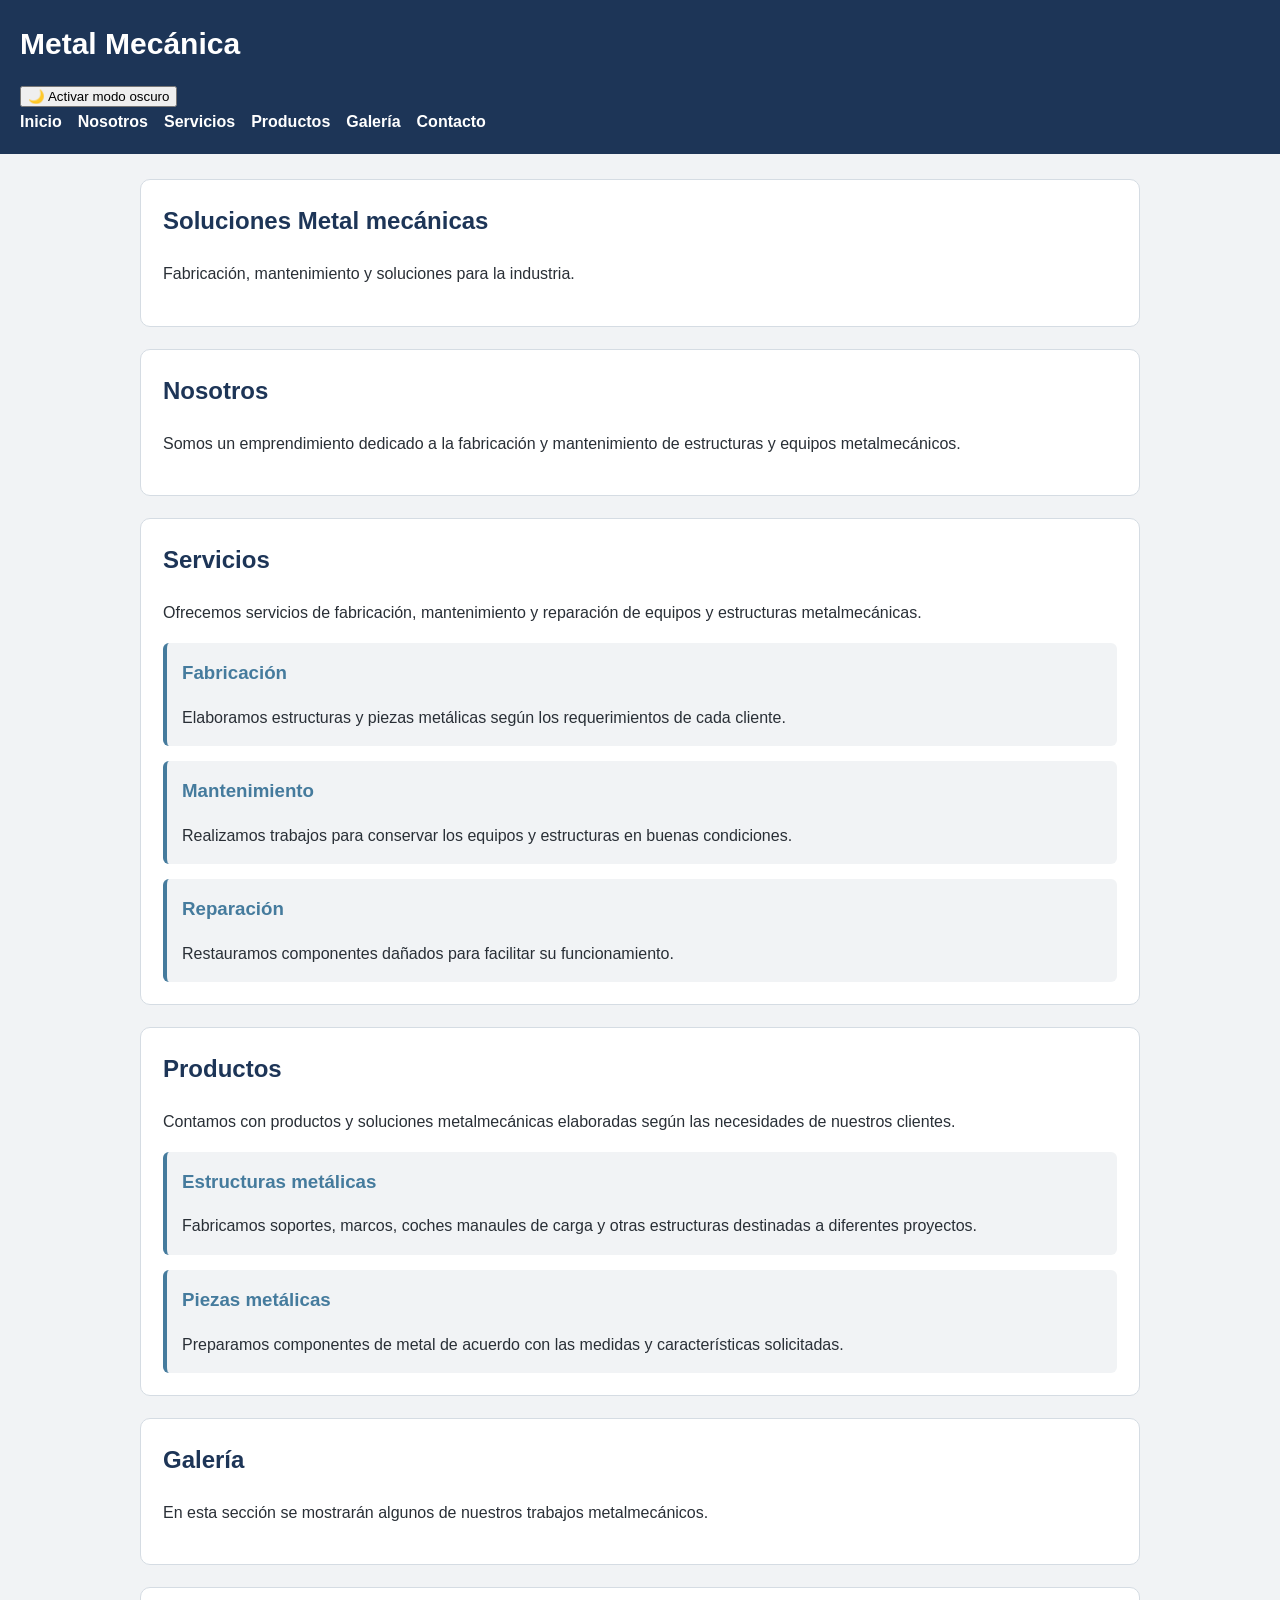
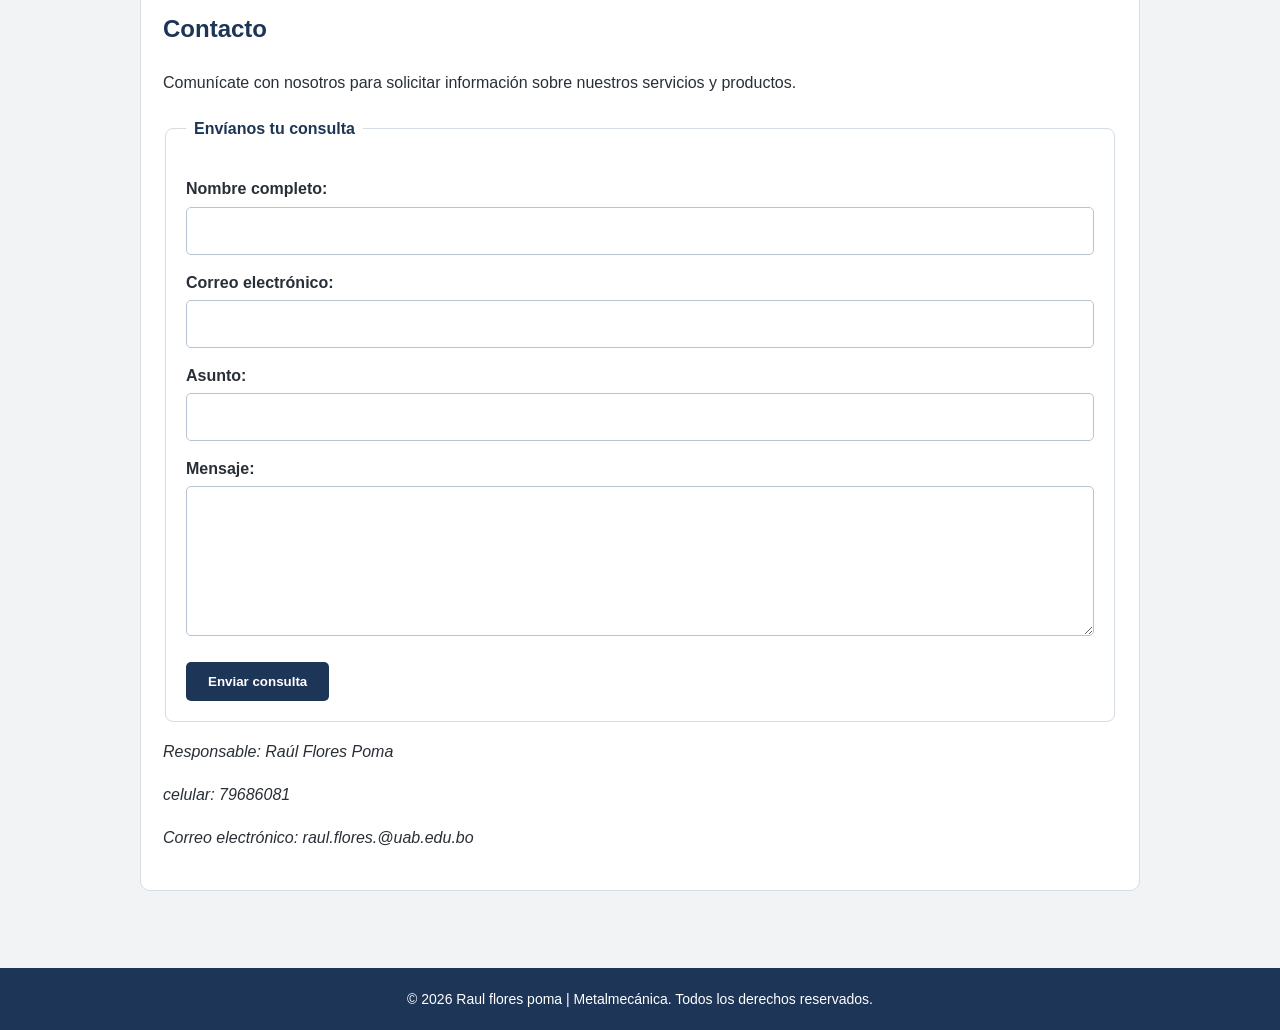
==== index.html @ 5069d087 "boton modo oscuro o claro" ====
<!DOCTYPE html>
<html lang="es">

<head>
    <meta charset="UTF-8">
    <meta name="viewport" content="width=device-width, initial-scale=1.0">
    <title>Metal Mecánica</title>
    <link rel="stylesheet" href="styles.css">
</head>

<body>

     <header>
        <h1>Metal Mecánica</h1>

 <button type="button" id="interruptor-tema" aria-pressed="false">
        🌙 Activar modo oscuro
    </button>

         <nav>
             <ul>
            <li><a href="#inicio">Inicio</a></li>
            <li><a href="#nosotros">Nosotros</a></li>
            <li><a href="#servicios">Servicios</a></li>
            <li><a href="#productos">Productos</a></li>
            <li><a href="#galeria">Galería</a></li>
            <li><a href="#contacto">Contacto</a></li>
             </ul>
         </nav>
    </header>

        <main>

        <section id="inicio">
        <h2>Soluciones Metal mecánicas</h2>
        <p>Fabricación, mantenimiento y soluciones para la industria.</p>
        </section>

        <section id="nosotros">
        <h2>Nosotros</h2>
        <p>Somos un emprendimiento dedicado a la fabricación y mantenimiento de estructuras y equipos metalmecánicos.</p>
        </section>

        <section id="servicios">
    <h2>Servicios</h2>
    <p>Ofrecemos servicios de fabricación, mantenimiento y reparación de equipos y estructuras metalmecánicas.</p>

 <article>
        <h3>Fabricación</h3>
        <p>Elaboramos estructuras y piezas metálicas según los requerimientos de cada cliente.</p>
    </article>

    <article>
        <h3>Mantenimiento</h3>
        <p>Realizamos trabajos para conservar los equipos y estructuras en buenas condiciones.</p>
    </article>

    <article>
        <h3>Reparación</h3>
        <p>Restauramos componentes dañados para facilitar su funcionamiento.</p>
    </article>

</section>

<section id="productos">
    <h2>Productos</h2>
    <p>Contamos con productos y soluciones metalmecánicas elaboradas según las necesidades de nuestros clientes.</p>

    <article>
        <h3>Estructuras metálicas</h3>
        <p>Fabricamos soportes, marcos, coches manaules de carga y otras estructuras destinadas a diferentes proyectos.</p>
    </article>

    <article>
        <h3>Piezas metálicas</h3>
        <p>Preparamos componentes de metal de acuerdo con las medidas y características solicitadas.</p>
    </article>

</section>

<section id="galeria">
            <h2>Galería</h2>
            <p>En esta sección se mostrarán algunos de nuestros trabajos metalmecánicos.</p>
        </section>

<section id="contacto">
    <h2>Contacto</h2>
    <p>Comunícate con nosotros para solicitar información sobre nuestros servicios y productos.</p>

     
<form>
    <fieldset>
        <legend>Envíanos tu consulta</legend>

        <label for="nombre">Nombre completo:</label>
        <input type="text" id="nombre" name="nombre" required>

        <label for="correo">Correo electrónico:</label>
        <input type="email" id="correo" name="correo" required>

        <label for="asunto">Asunto:</label>
        <input type="text" id="asunto" name="asunto" required>

        <label for="mensaje">Mensaje:</label>
        <textarea id="mensaje" name="mensaje" rows="5" required></textarea>

        <button type="submit">Enviar consulta</button>
    </fieldset>
</form>


     <address>
            <p>Responsable: Raúl Flores Poma</p>
            <p>celular: 79686081</p>
            <p>Correo electrónico: raul.flores.@uab.edu.bo</p>
        </address>


</section>

        </main>
        

         <footer>
        <p>© 2026 Raul flores poma | Metalmecánica. Todos los derechos reservados.</p>
    </footer>
    
     <script src="script.js"></script>
    
</body>

</html>
---- styles.css ----
/* Estilo general de la página */

body {
    font-family: Arial, Helvetica, sans-serif;
    background-color: #f1f3f5;
    color: #292f36;
    line-height: 1.6;
    margin: 0;
}

/* Encabezado principal */

header {
    background-color: #1d3557;
    color: #ffffff;
    padding: 20px;
}

header h1 {
    color: #ffffff;
    margin: 0 0 15px 0;
    font-size: 30px;
}


/* Menú de navegación */

nav ul {
    display: flex;
    flex-wrap: wrap;
    gap: 16px;
    list-style: none;
    padding: 0;
    margin: 0;
}

nav li {
    margin: 0; 
}

nav a {
    color: #ffffff;
    text-decoration: none;
    font-weight: bold;
}

nav a:hover {
    color: #f4a261;
}


/* Área principal de la página */

main {
    max-width: 1000px;
    margin: 0 auto;
    padding: 25px;
}


/* Secciones de contenido */

main section {
    background-color: #ffffff;
    border: 1px solid #d5dce3;
    border-radius: 10px;
    padding: 22px;
    margin-bottom: 22px;
}


/* Títulos y textos */

main h2 {
    color: #1d3557;
    margin-top: 0;
}

main h3 {
    color: #457b9d;
}

main p {
    line-height: 1.7;
}


/* Tarjetas de servicios y productos */

main article {
    background-color: #f1f3f5;
    border-left: 4px solid #457b9d;
    border-radius: 6px;
    padding: 15px;
    margin-top: 15px;
}

main article h3 {
    margin-top: 0;
    margin-bottom: 8px;
}

main article p {
    margin-bottom: 0;
}


/* Formulario de contacto */

main form {
    margin-top: 20px;
}

main fieldset {
    border: 1px solid #d5dce3;
    border-radius: 8px;
    padding: 20px;
}

main legend {
    color: #1d3557;
    font-weight: bold;
    padding: 0 8px;
}

main label {
    display: block;
    margin-top: 15px;
    margin-bottom: 5px;
    font-weight: bold;
}

main input,
main textarea {
    box-sizing: border-box;
    width: 100%;
    padding: 10px;
    border: 1px solid #b8c4d1;
    border-radius: 5px;
    font: inherit;
}

main textarea {
    resize: vertical;
}

main button {
    margin-top: 18px;
    padding: 12px 22px;
    background-color: #1d3557;
    color: #ffffff;
    border: none;
    border-radius: 5px;
    font-weight: bold;
    cursor: pointer;
}

main button:hover {
    background-color: #457b9d;
}

/* Pie de página */

footer {
    background-color: #1d3557;
    color: #ffffff;
    text-align: center;
    padding: 20px;
    margin-top: 30px;
}

footer p {
    margin: 0;
    font-size: 14px;
}


/* Diseño para pantallas pequeñas */
@media (max-width: 600px) {
    main {
        padding: 14px;
    }

    main section {
        box-sizing: border-box;
        width: 100%;
        padding: 16px;
    }

    main article {
        box-sizing: border-box;
        width: 100%;
        padding: 12px;
    }
}
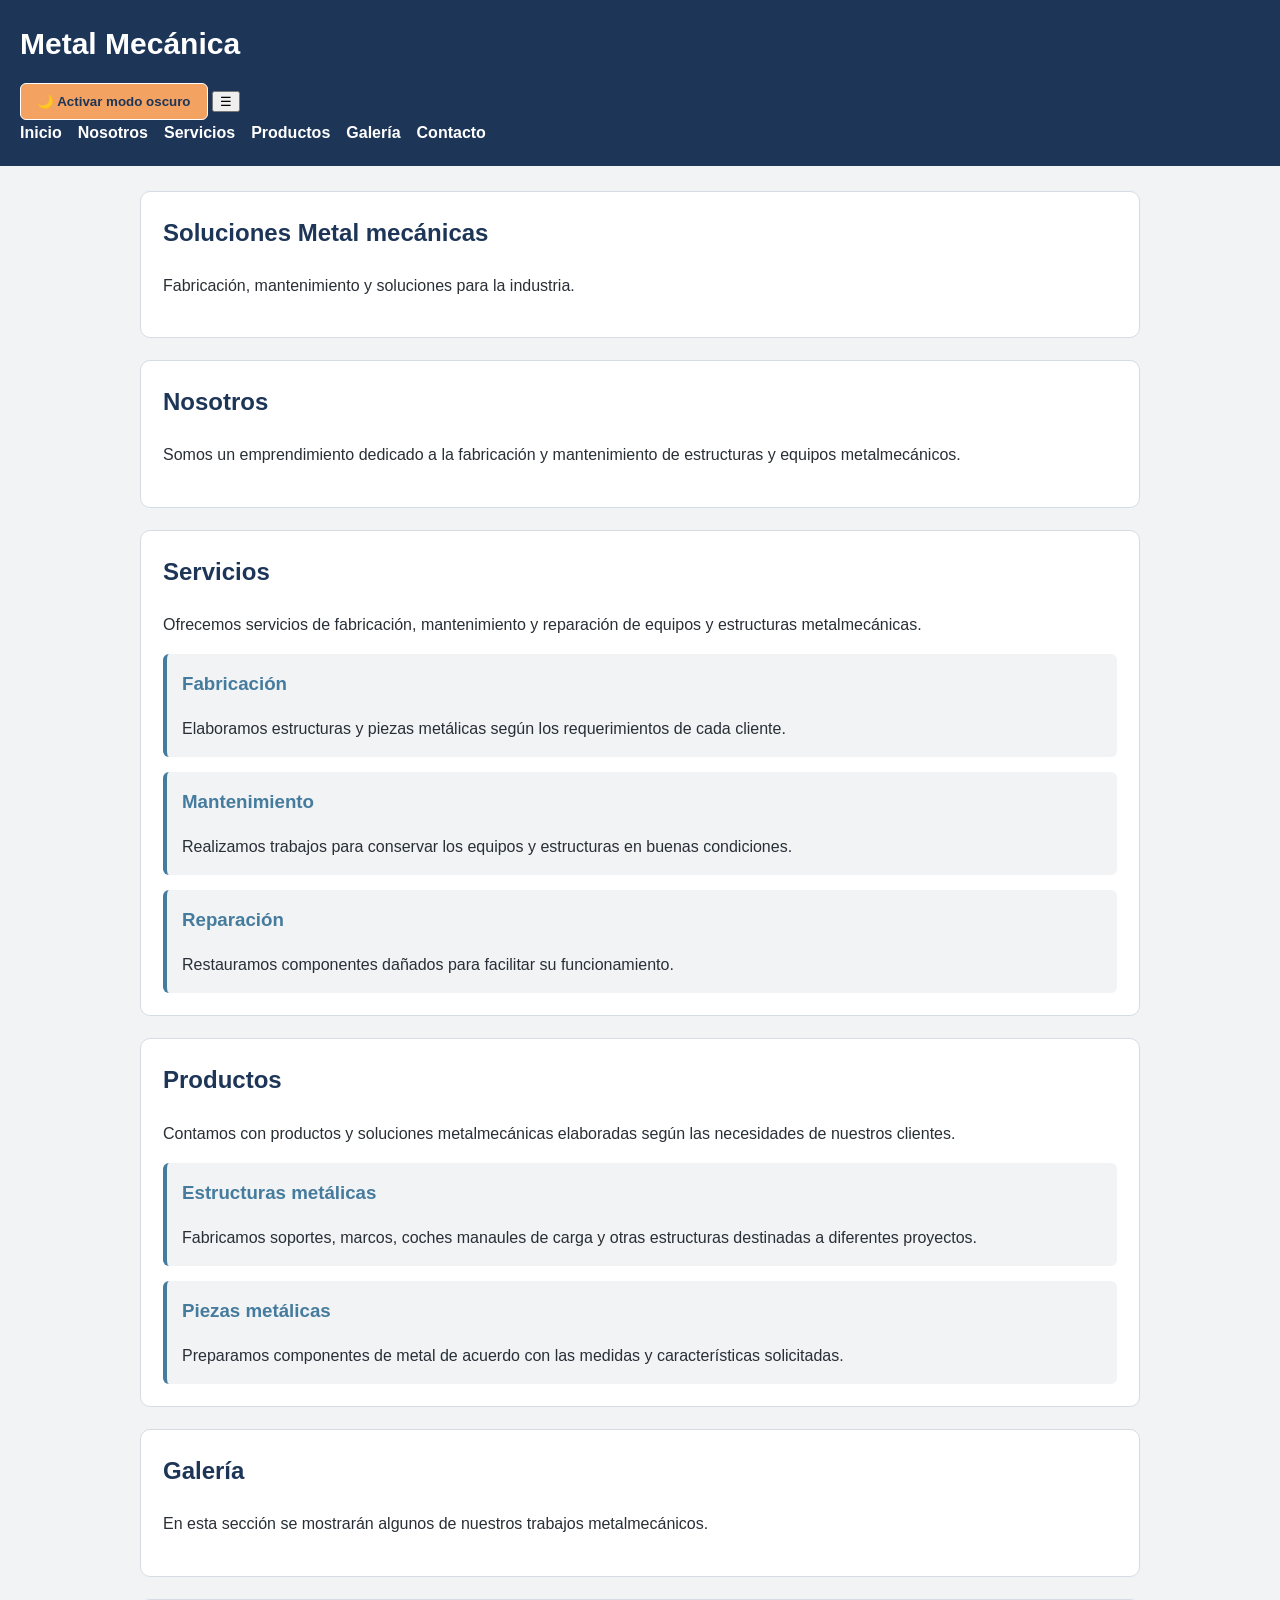
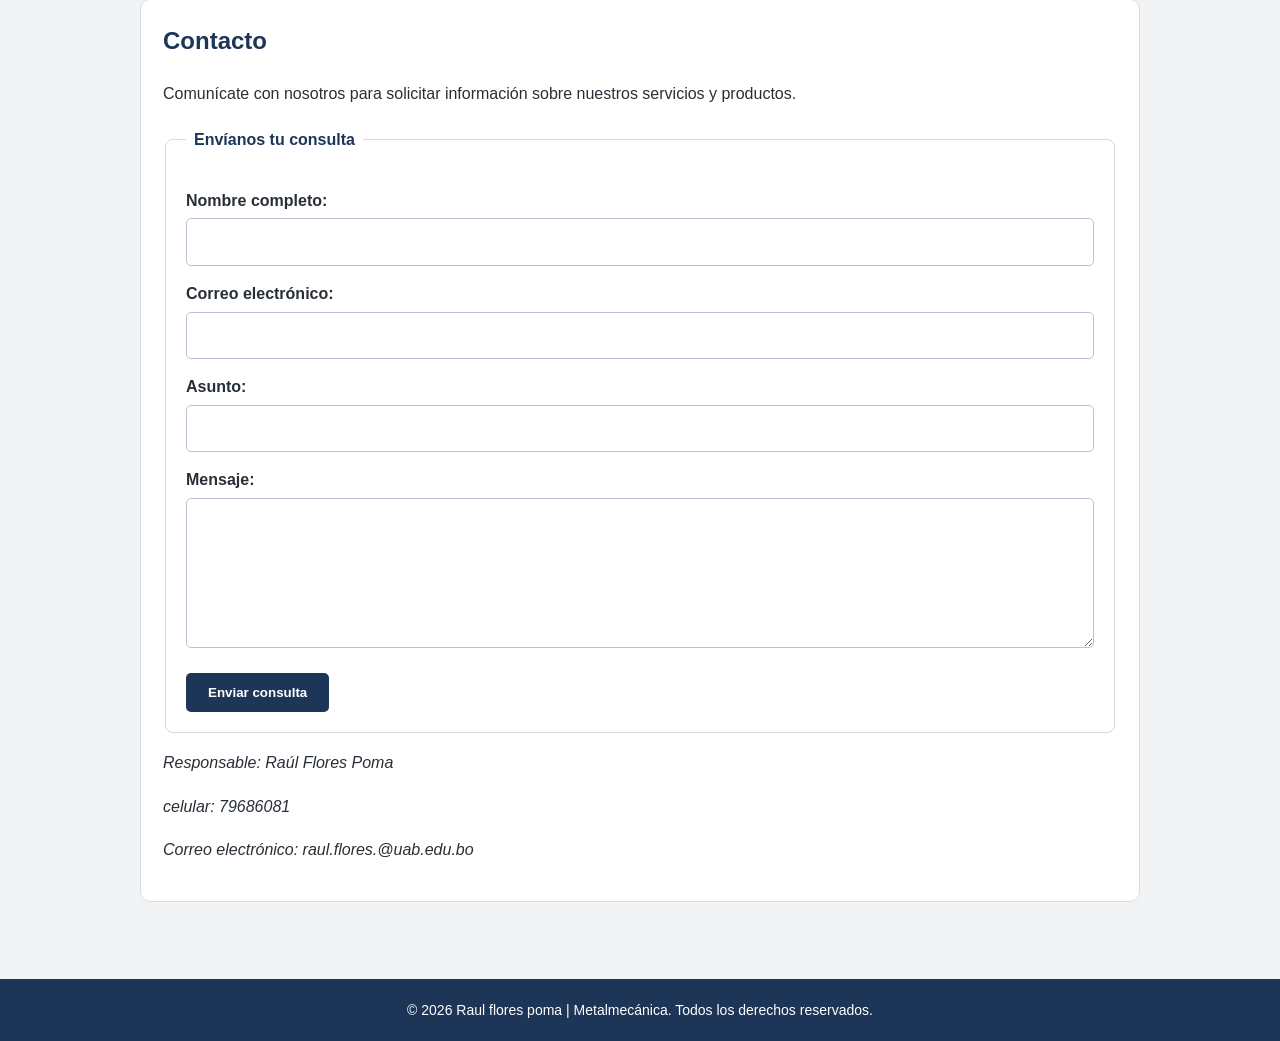
==== commit ccc32e40: "boton ambrguesa" ====
--- a/index.html
+++ b/index.html
@@ -16,6 +16,12 @@
  <button type="button" id="interruptor-tema" aria-pressed="false">
         🌙 Activar modo oscuro
     </button>
+
+    <button type="button" id="boton-menu"
+        aria-label="Abrir menú"
+        aria-expanded="false">
+    ☰
+</button>
 
          <nav>
              <ul>
--- a/styles.css
+++ b/styles.css
@@ -177,6 +177,7 @@
 
 
 /* Diseño para pantallas pequeñas */
+
 @media (max-width: 600px) {
     main {
         padding: 14px;
@@ -194,3 +195,74 @@
         padding: 12px;
     }
 }
+
+/* Diseno interruptor modo claro y oscuro */
+
+
+/* Botón para cambiar el tema */
+
+#interruptor-tema {
+    padding: 10px 16px;
+    border: 1px solid #ffffff;
+    border-radius: 6px;
+    background-color: #f4a261;
+    color: #1d3557;
+    font-weight: bold;
+    cursor: pointer;
+}
+
+#interruptor-tema:hover {
+    opacity: 0.85;
+}
+
+/* Modo oscuro */
+
+body.modo-oscuro {
+    background-color: #171b24;
+    color: #e0e5ed;
+}
+
+body.modo-oscuro header,
+body.modo-oscuro footer {
+    background-color: #111827;
+}
+
+body.modo-oscuro main section {
+    background-color: #262d3a;
+    border-color: #3b4352;
+}
+
+body.modo-oscuro main h2,
+body.modo-oscuro main legend {
+    color: #f1f5f9;
+}
+
+body.modo-oscuro main h3 {
+    color: #93c5fd;
+}
+
+body.modo-oscuro main article {
+    background-color: #1d2430;
+    border-left-color: #60a5fa;
+}
+
+body.modo-oscuro main p,
+body.modo-oscuro main address {
+    color: #e0e5ed;
+}
+
+body.modo-oscuro main fieldset {
+    border-color: #4b5563;
+}
+
+body.modo-oscuro main input,
+body.modo-oscuro main textarea {
+    background-color: #171b24;
+    color: #ffffff;
+    border-color: #64748b;
+}
+
+body.modo-oscuro main button {
+    background-color: #457b9d;
+    color: #ffffff;
+}
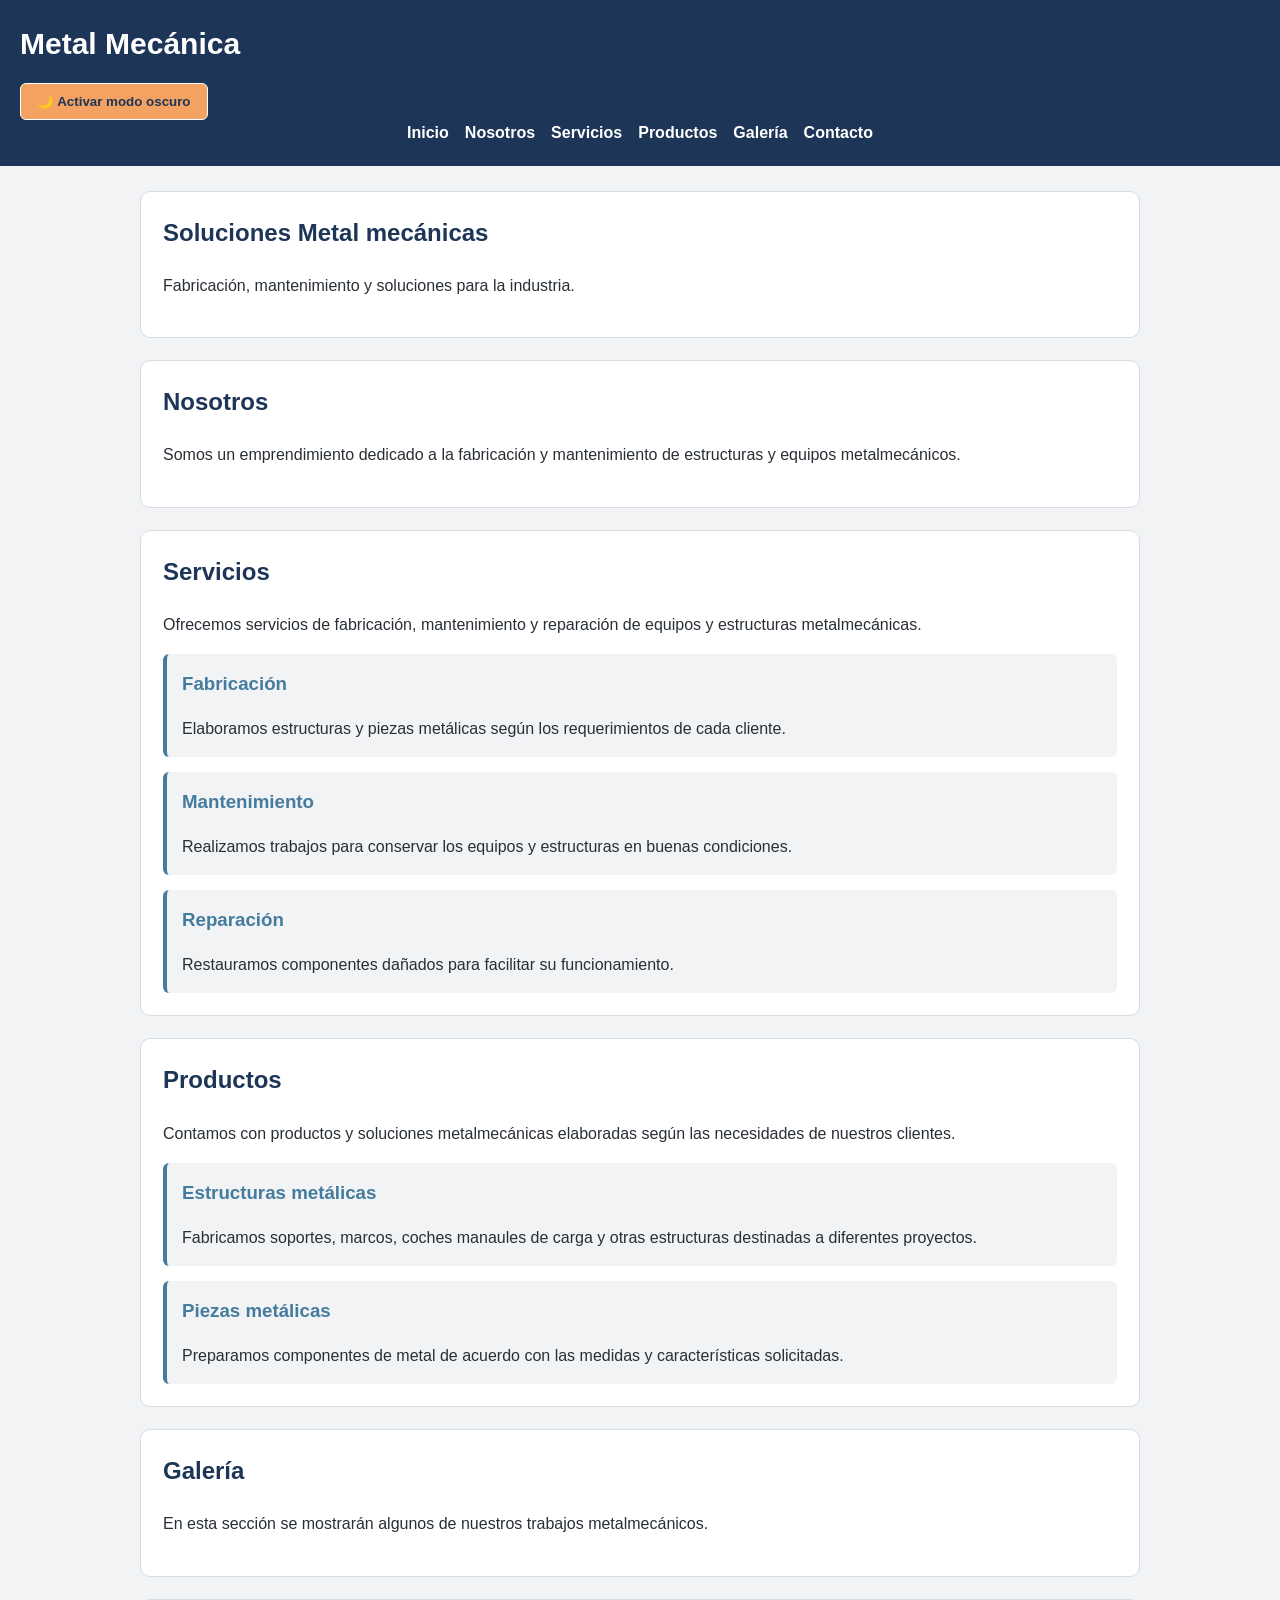
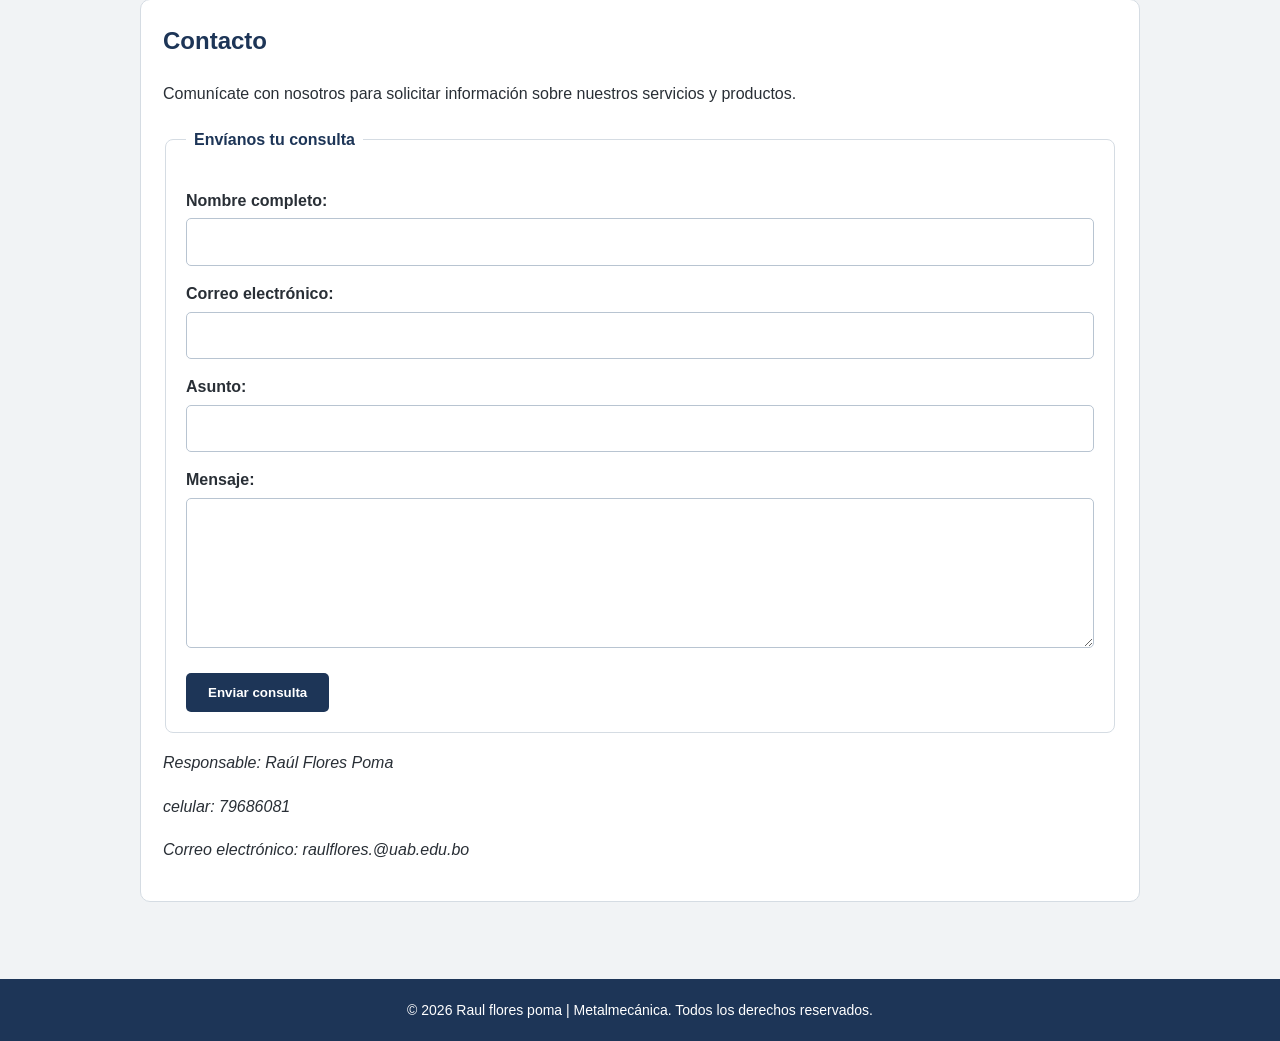
==== commit 0755fd56: "corecciones" ====
--- a/index.html
+++ b/index.html
@@ -118,7 +118,7 @@
      <address>
             <p>Responsable: Raúl Flores Poma</p>
             <p>celular: 79686081</p>
-            <p>Correo electrónico: raul.flores.@uab.edu.bo</p>
+            <p>Correo electrónico: raulflores.@uab.edu.bo</p>
         </address>
 
 
--- a/styles.css
+++ b/styles.css
@@ -266,3 +266,59 @@
     background-color: #457b9d;
     color: #ffffff;
 }
+
+
+/* Botón del menú hamburguesa */
+
+#boton-menu {
+    display: none;
+    padding: 8px 12px;
+    border: 1px solid #ffffff;
+    border-radius: 6px;
+    background-color: #f4a261;
+    color: #1d3557;
+    font-size: 24px;
+    cursor: pointer;
+}
+
+/* Efecto cuando el usuario pasa el cursor */
+
+#boton-menu:hover {
+    opacity: 0.85;
+}
+
+
+/* Menú de navegación en pantallas grandes */
+
+header nav {
+    display: flex;
+    flex-wrap: wrap;
+    justify-content: center;
+    gap: 15px;
+}
+
+header nav a {
+    text-decoration: none;
+}
+
+/* Menú hamburguesa en pantallas pequeñas */
+
+@media (max-width: 600px) {
+
+    #boton-menu {
+        display: inline-block;
+    }
+
+    header nav {
+        display: none;
+        flex-direction: column;
+        align-items: center;
+        gap: 12px;
+        width: 100%;
+    }
+
+    header nav.menu-abierto {
+        display: flex;
+    }
+
+}
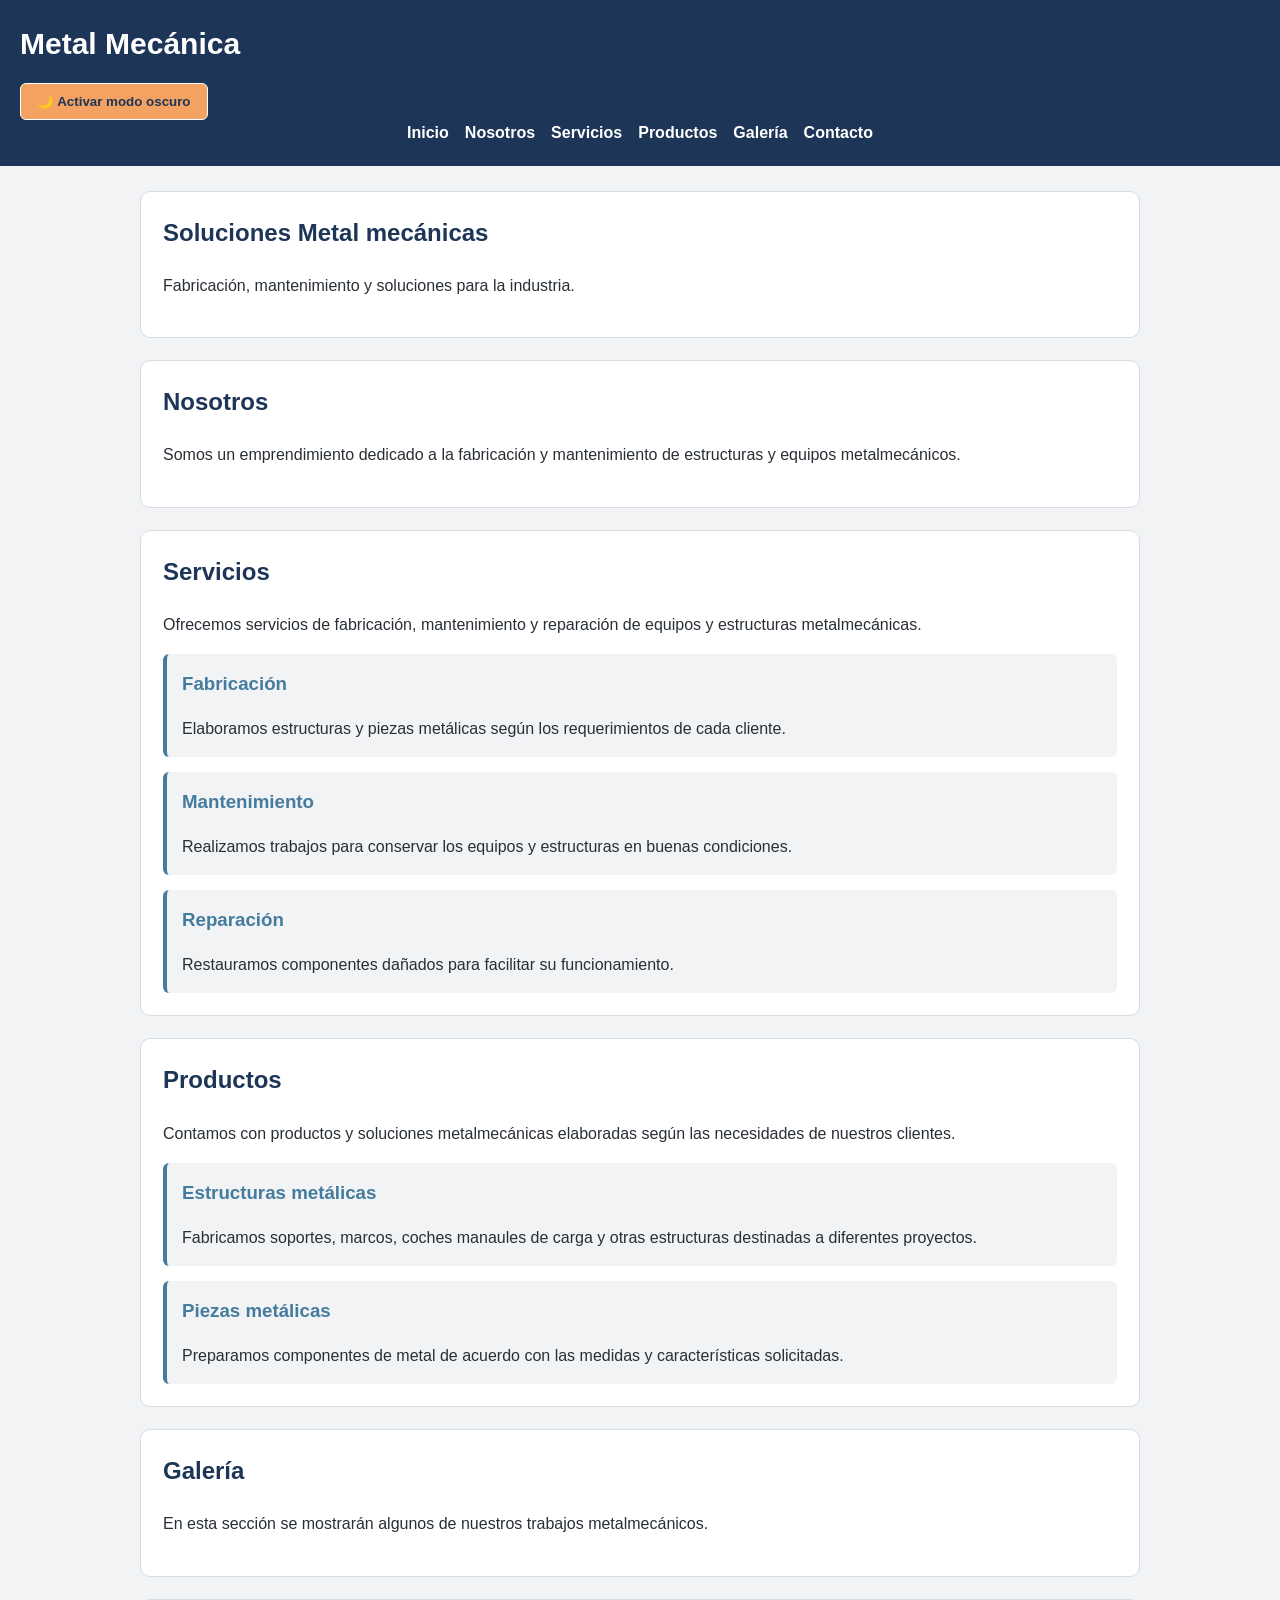
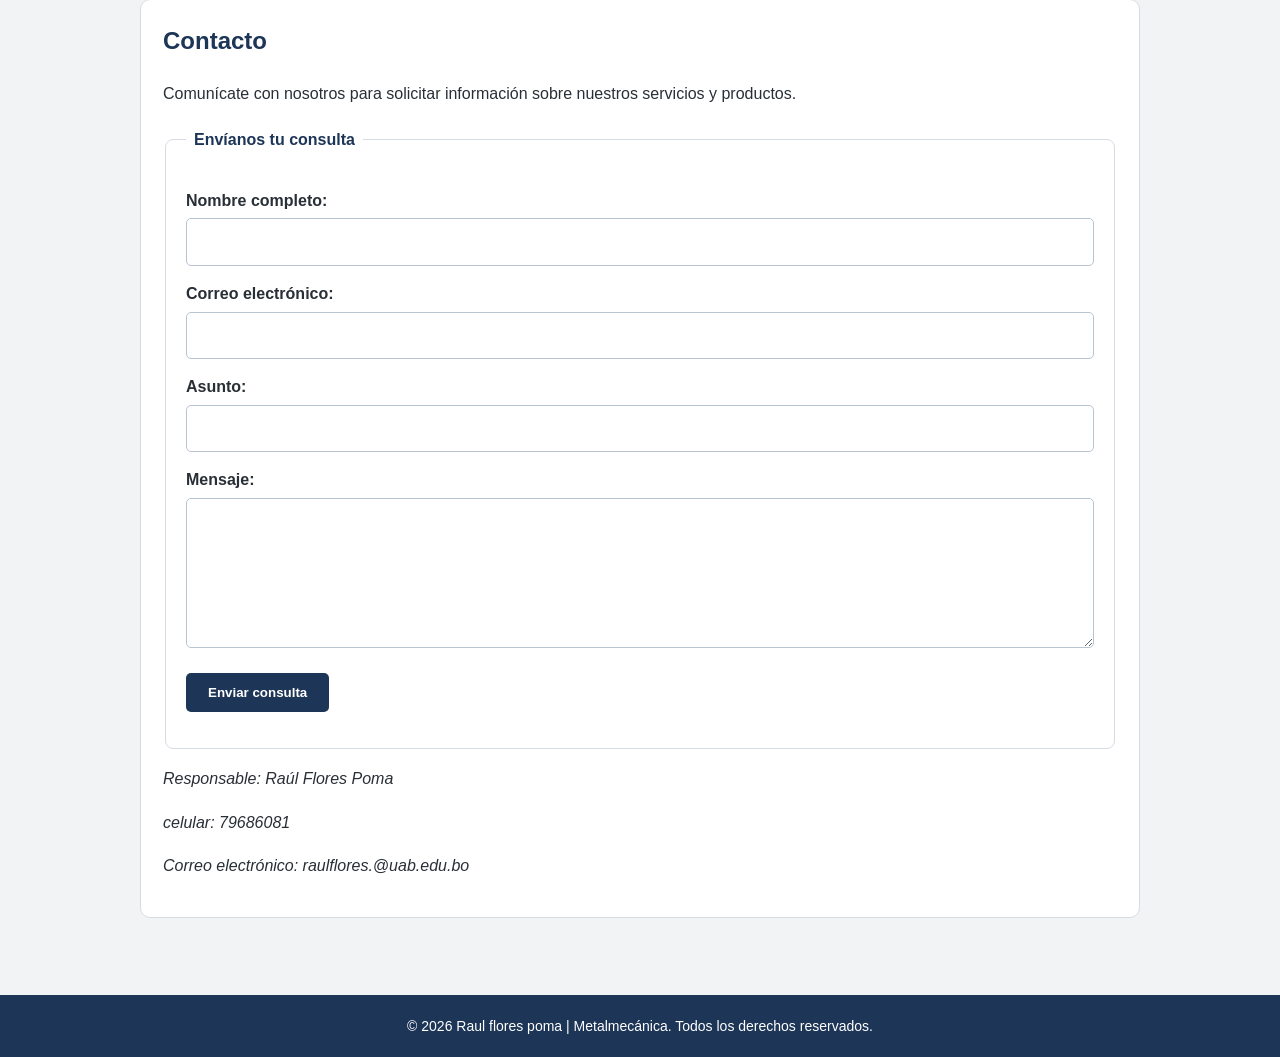
==== commit ebb32536: "modificacion" ====
--- a/index.html
+++ b/index.html
@@ -94,7 +94,7 @@
     <p>Comunícate con nosotros para solicitar información sobre nuestros servicios y productos.</p>
 
      
-<form>
+<form id="form-contacto" novalidate>
     <fieldset>
         <legend>Envíanos tu consulta</legend>
 
@@ -111,6 +111,7 @@
         <textarea id="mensaje" name="mensaje" rows="5" required></textarea>
 
         <button type="submit">Enviar consulta</button>
+        <p id="aviso-contacto" class="aviso"></p>
     </fieldset>
 </form>
 
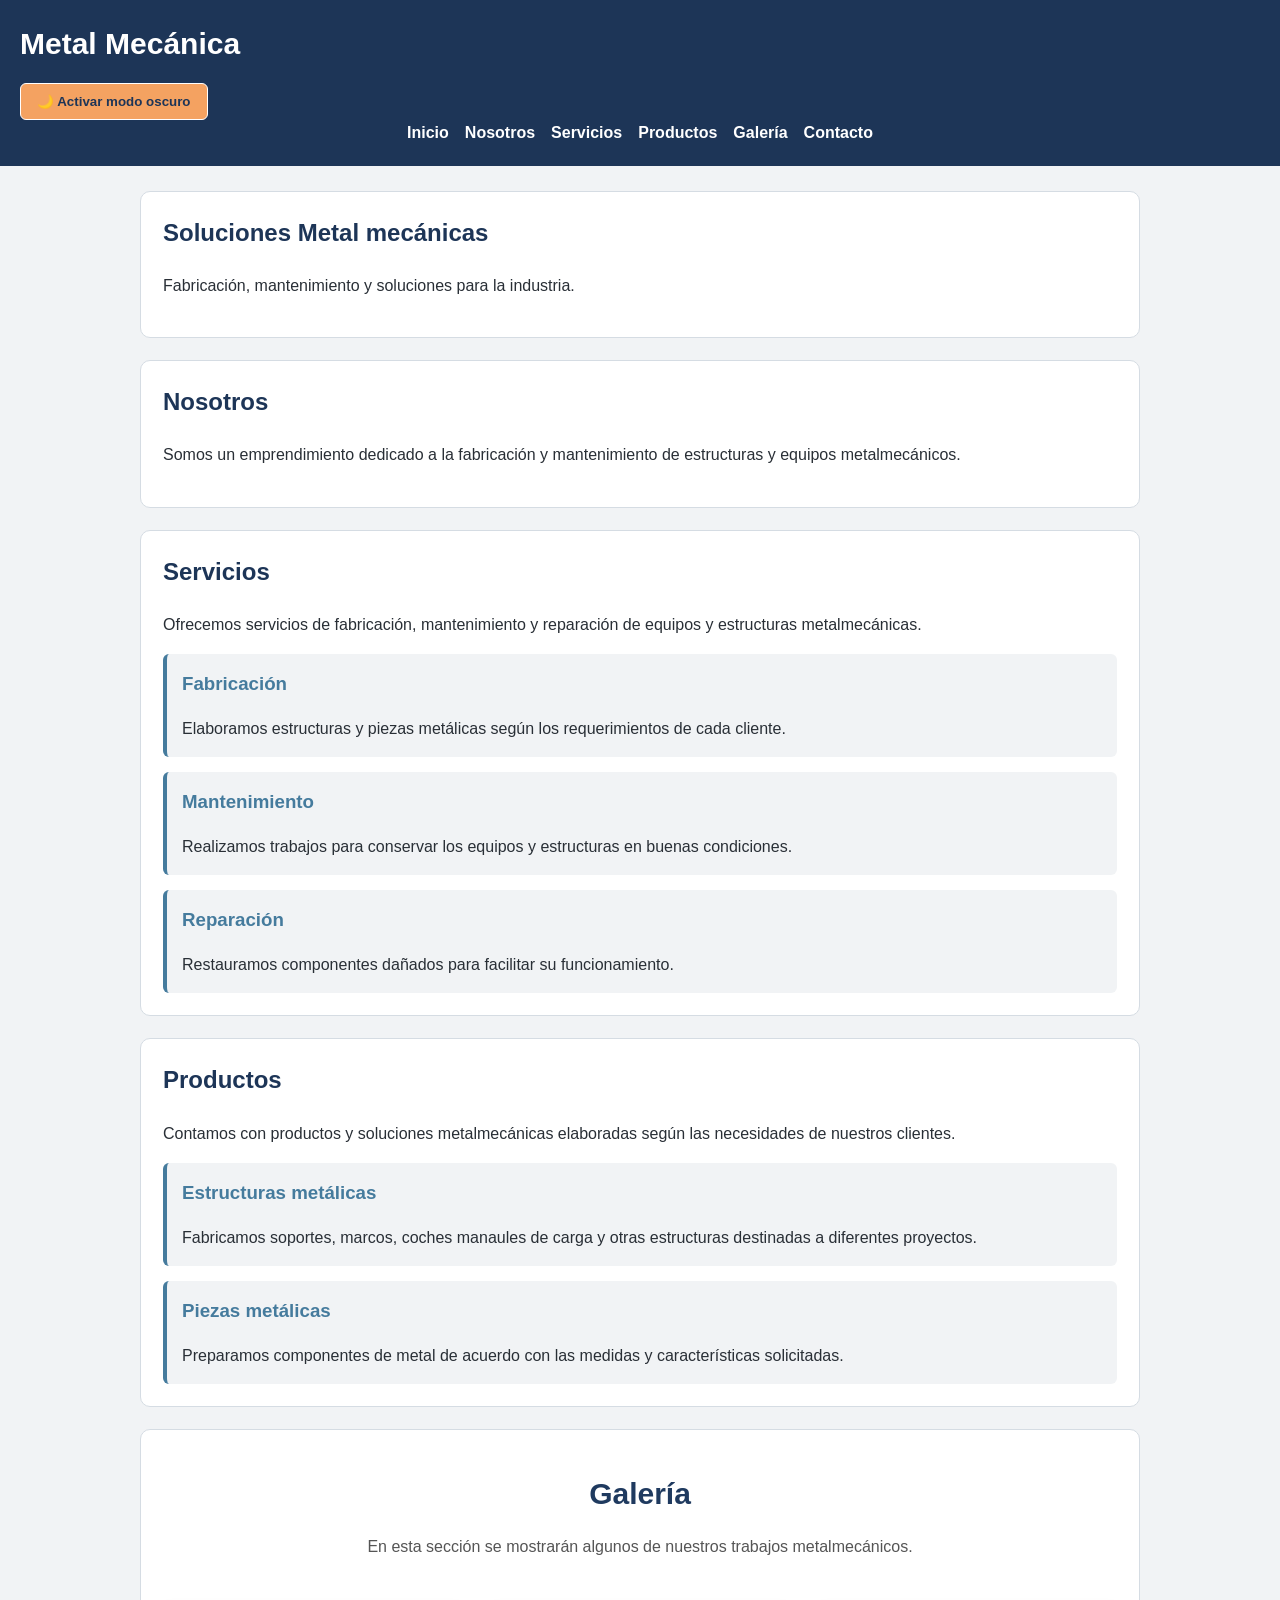
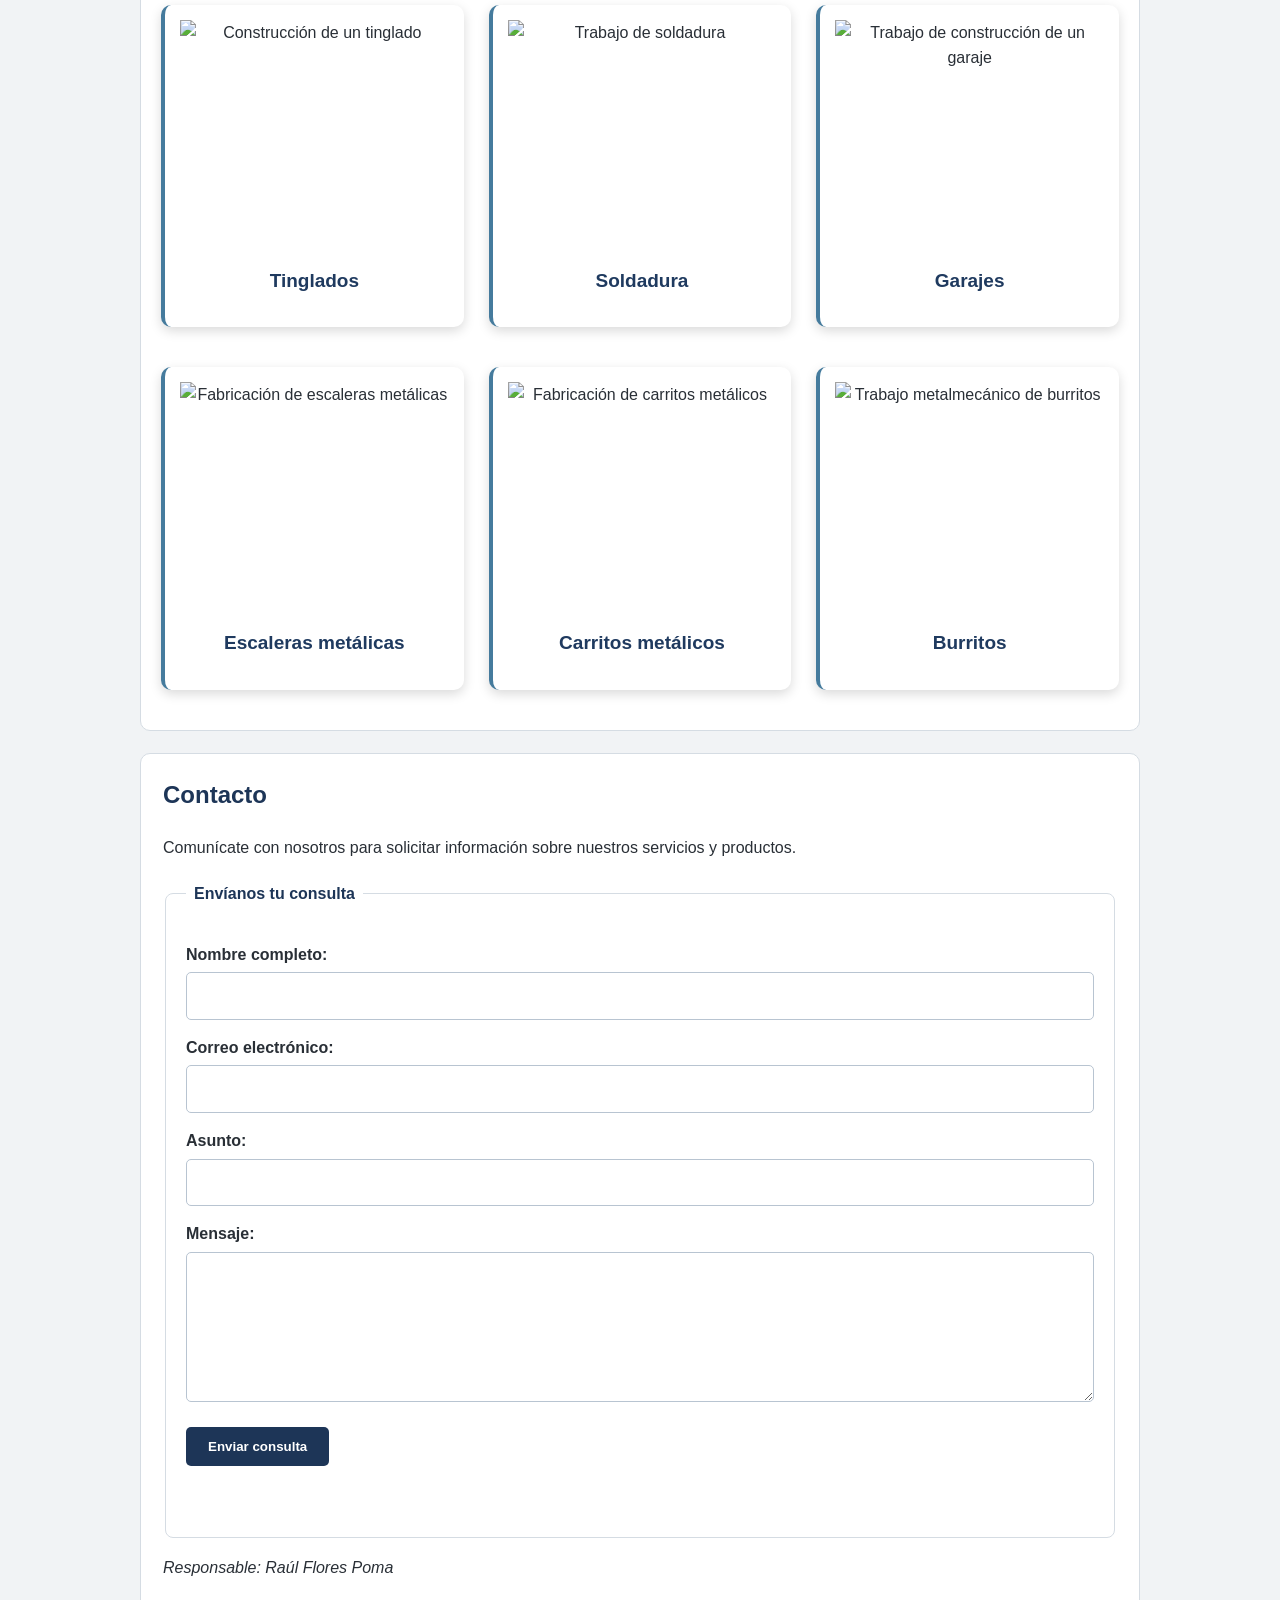
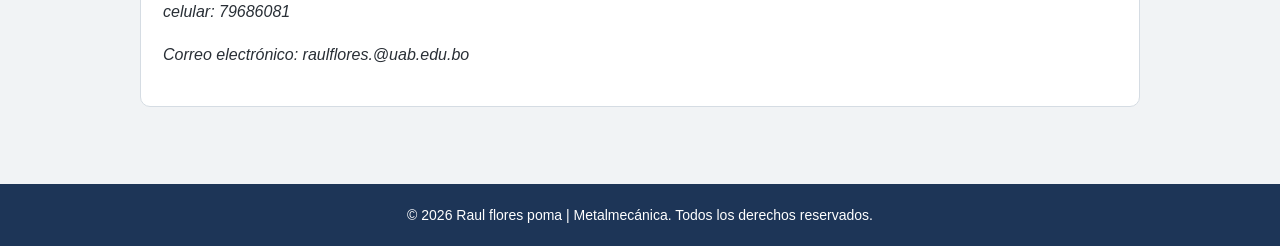
==== commit 5ac1aaf7: "modificacion de imágenes" ====
--- a/index.html
+++ b/index.html
@@ -87,7 +87,42 @@
 <section id="galeria">
             <h2>Galería</h2>
             <p>En esta sección se mostrarán algunos de nuestros trabajos metalmecánicos.</p>
-        </section>
+
+             <div class="galeria-contenedor">
+
+        <article class="foto-trabajo">
+            <img src="img/tinglado.jpg" alt="Construcción de un tinglado">
+            <h3>Tinglados</h3>
+        </article>
+
+        <article class="foto-trabajo">
+            <img src="img/soldando.jpg" alt="Trabajo de soldadura">
+            <h3>Soldadura</h3>
+        </article>
+
+        <article class="foto-trabajo">
+            <img src="img/garage.jpg" alt="Trabajo de construcción de un garaje">
+            <h3>Garajes</h3>
+        </article>
+
+        <article class="foto-trabajo">
+            <img src="img/escaleras.jpg" alt="Fabricación de escaleras metálicas">
+            <h3>Escaleras metálicas</h3>
+        </article>
+
+        <article class="foto-trabajo">
+            <img src="img/carritos.jpg" alt="Fabricación de carritos metálicos">
+            <h3>Carritos metálicos</h3>
+        </article>
+
+        <article class="foto-trabajo">
+            <img src="img/burritos.jpg" alt="Trabajo metalmecánico de burritos">
+            <h3>Burritos</h3>
+        </article>
+
+    </div>
+        
+</section>
 
 <section id="contacto">
     <h2>Contacto</h2>
--- a/styles.css
+++ b/styles.css
@@ -159,6 +159,30 @@
 main button:hover {
     background-color: #457b9d;
 }
+
+
+/* Mensajes de validación del formulario */
+.aviso {
+    margin-top: 15px;
+    padding: 10px;
+    border-radius: 5px;
+    font-weight: bold;
+}
+
+/* Mensaje cuando hay un error */
+.aviso.error {
+    background-color: #f8d7da;
+    color: #842029;
+    border: 1px solid #f5c2c7;
+}
+
+/* Mensaje cuando el envío es correcto */
+.aviso.exito {
+    background-color: #d1e7dd;
+    color: #0f5132;
+    border: 1px solid #badbcc;
+}
+
 
 /* Pie de página */
 
@@ -322,3 +346,93 @@
     }
 
 }
+
+
+/* GALERÍA DE TRABAJOS */
+#galeria {
+    padding: 40px 20px;
+    text-align: center;
+}
+
+#galeria h2 {
+    color: #1f3a5f;
+    font-size: 30px;
+    margin-bottom: 10px;
+}
+
+#galeria > p {
+    color: #555;
+    margin-bottom: 30px;
+    line-height: 1.6;
+}
+
+/* Distribución de las seis fotografías */
+.galeria-contenedor {
+    display: grid;
+    grid-template-columns: repeat(3, minmax(0, 1fr));
+    gap: 25px;
+    max-width: 1100px;
+    margin: 0 auto;
+}
+
+/* Tarjetas de cada trabajo */
+.foto-trabajo {
+    background-color: #ffffff;
+    border-radius: 10px;
+    overflow: hidden;
+    box-shadow: 0 4px 12px rgba(0, 0, 0, 0.15);
+    transition: transform 0.3s ease, box-shadow 0.3s ease;
+}
+
+.foto-trabajo:hover {
+    transform: translateY(-5px);
+    box-shadow: 0 8px 18px rgba(0, 0, 0, 0.2);
+}
+
+/* Fotografías */
+.foto-trabajo img {
+    width: 100%;
+    height: 230px;
+    object-fit: cover;
+    display: block;
+}
+
+/* Títulos debajo de las fotos */
+.foto-trabajo h3 {
+    color: #1f3a5f;
+    font-size: 19px;
+    margin: 0;
+    padding: 16px 10px;
+}
+
+/* TABLETAS */
+@media (max-width: 768px) {
+    .galeria-contenedor {
+        grid-template-columns: repeat(2, minmax(0, 1fr));
+        gap: 15px;
+    }
+
+    .foto-trabajo img {
+        height: 190px;
+    }
+}
+
+/* CELULARES */
+@media (max-width: 480px) {
+    #galeria {
+        padding: 30px 12px;
+    }
+
+    #galeria h2 {
+        font-size: 25px;
+    }
+
+    .galeria-contenedor {
+        grid-template-columns: 1fr;
+        gap: 20px;
+    }
+
+    .foto-trabajo img {
+        height: 230px;
+    }
+}
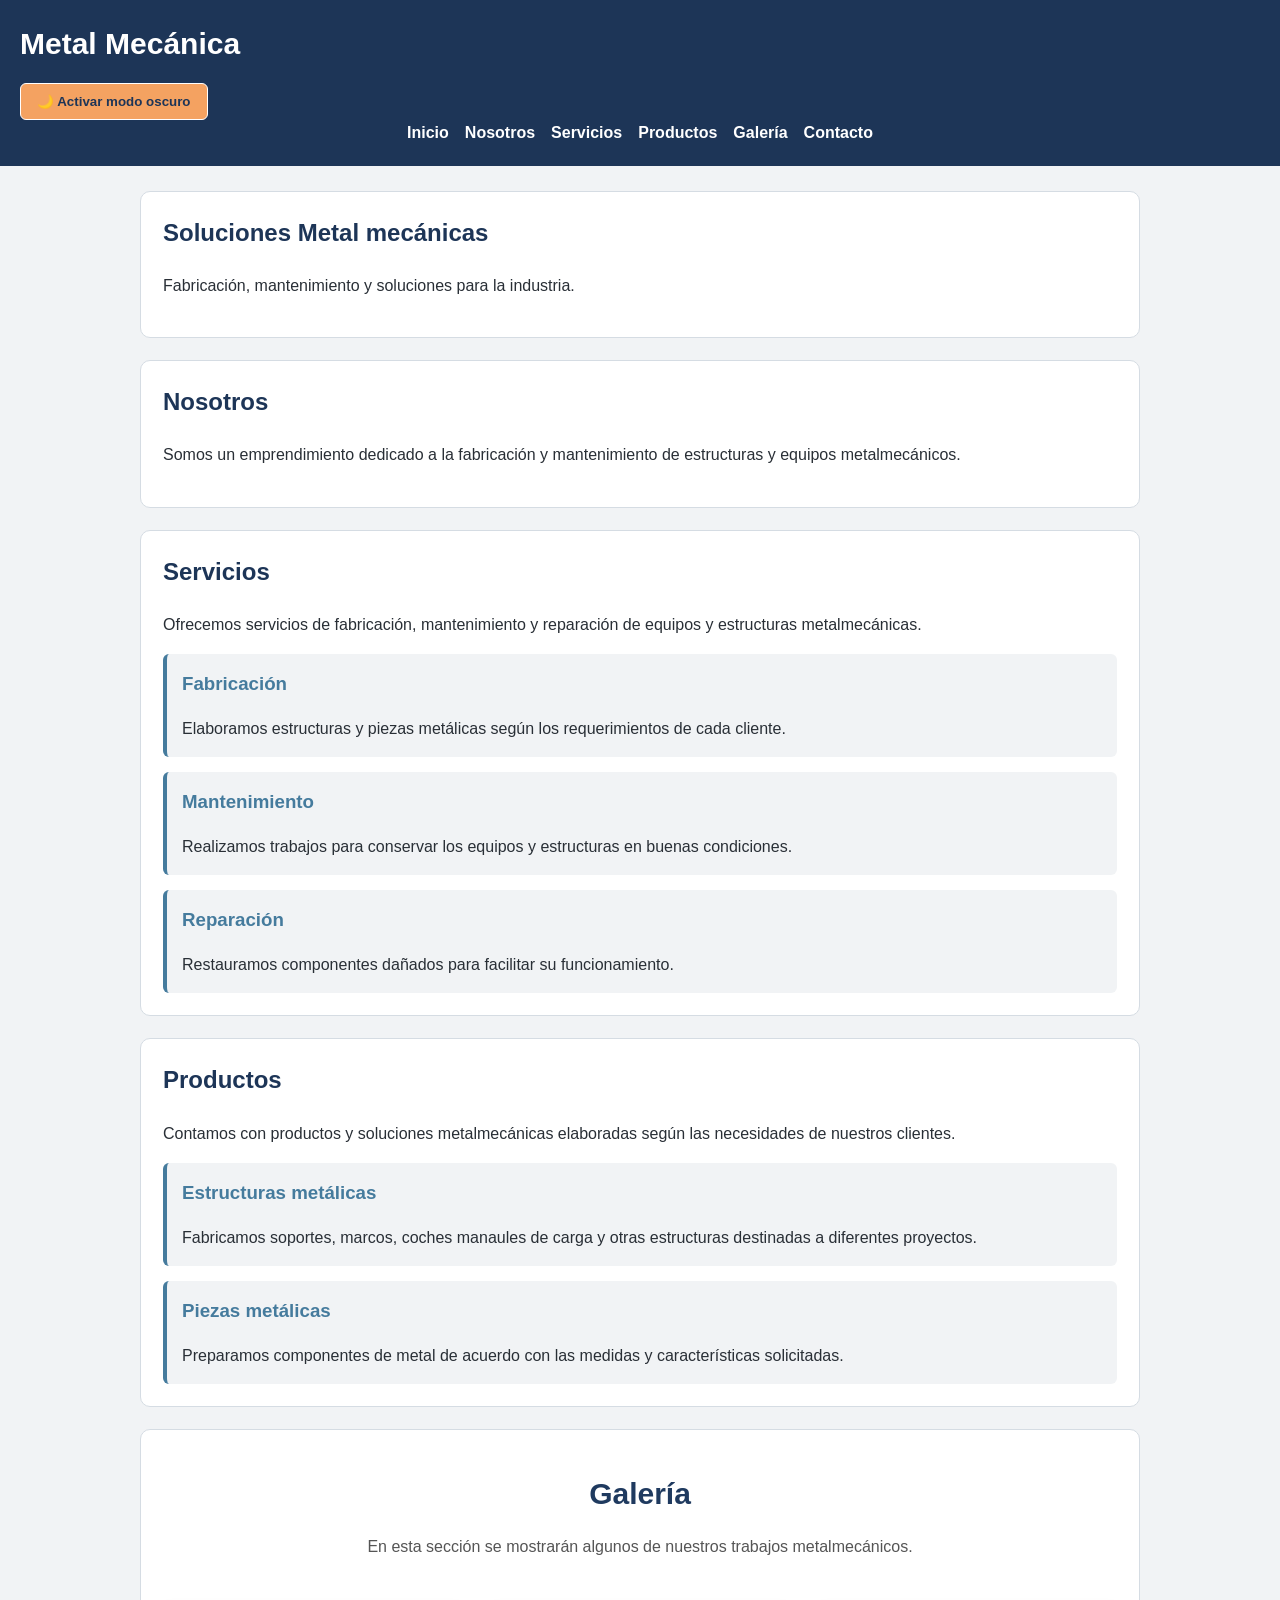
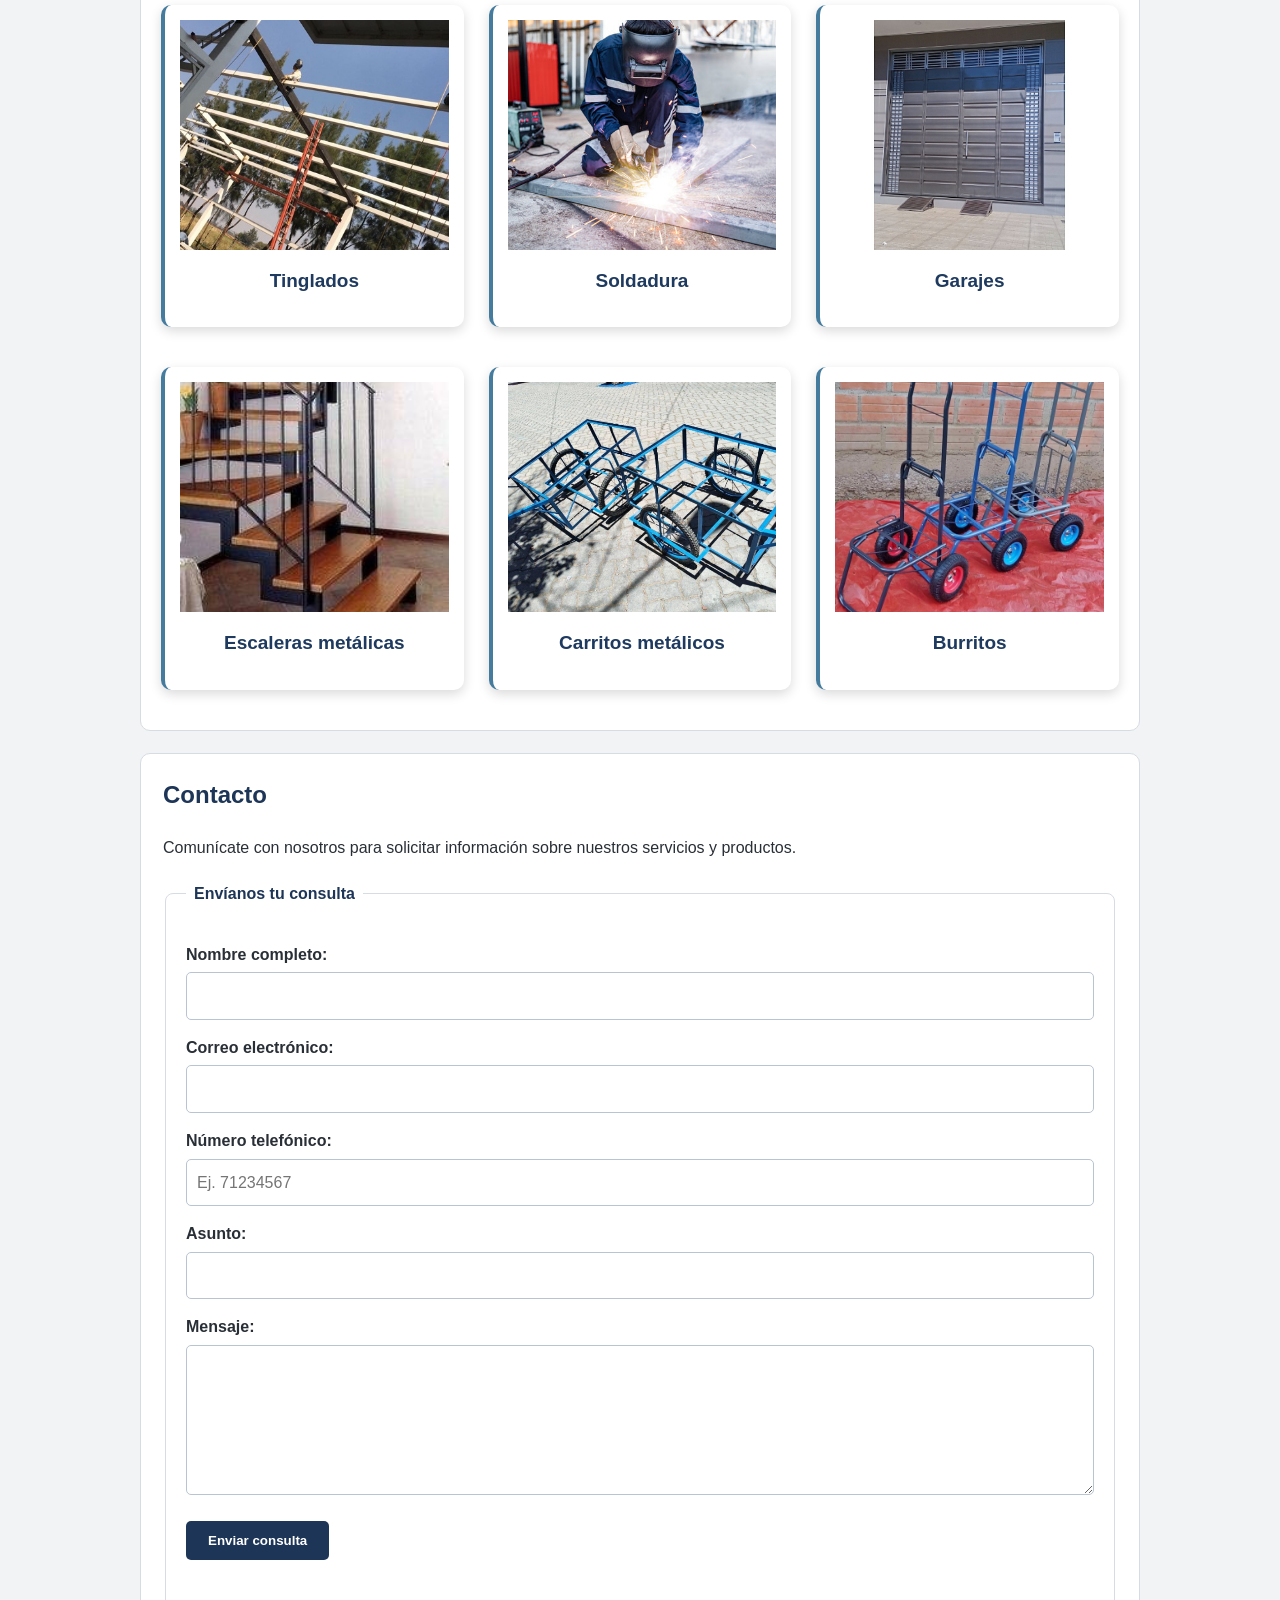
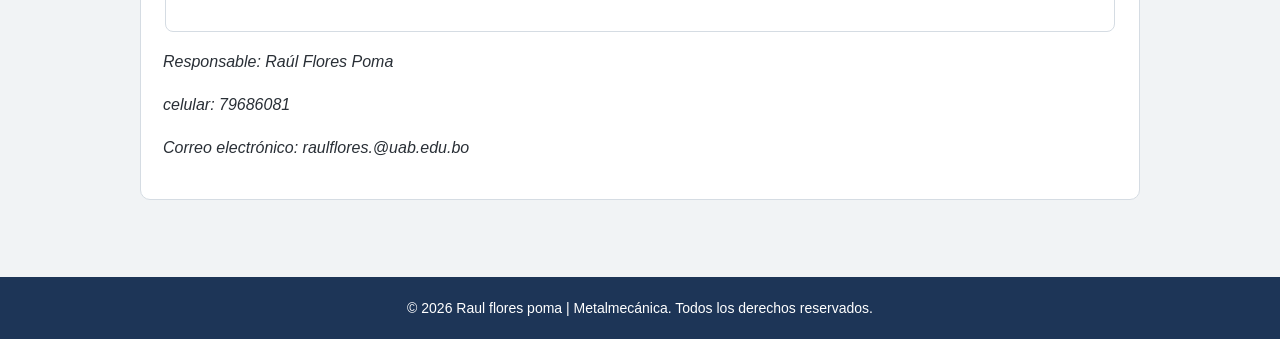
==== commit a7fe21e8: "telefono" ====
--- a/index.html
+++ b/index.html
@@ -129,7 +129,7 @@
     <p>Comunícate con nosotros para solicitar información sobre nuestros servicios y productos.</p>
 
      
-<form id="form-contacto" novalidate>
+<form id="form-contacto" action="procesar.php" method="POST" novalidate>
     <fieldset>
         <legend>Envíanos tu consulta</legend>
 
@@ -138,6 +138,17 @@
 
         <label for="correo">Correo electrónico:</label>
         <input type="email" id="correo" name="correo" required>
+
+        <label for="telefono">Número telefónico:</label>
+        <input
+         type="tel"
+         id="telefono"
+         name="telefono"
+         placeholder="Ej. 71234567"
+         pattern="[0-9]{8}"
+         title="Ingresa un número de 8 dígitos"
+         required
+         >
 
         <label for="asunto">Asunto:</label>
         <input type="text" id="asunto" name="asunto" required>
